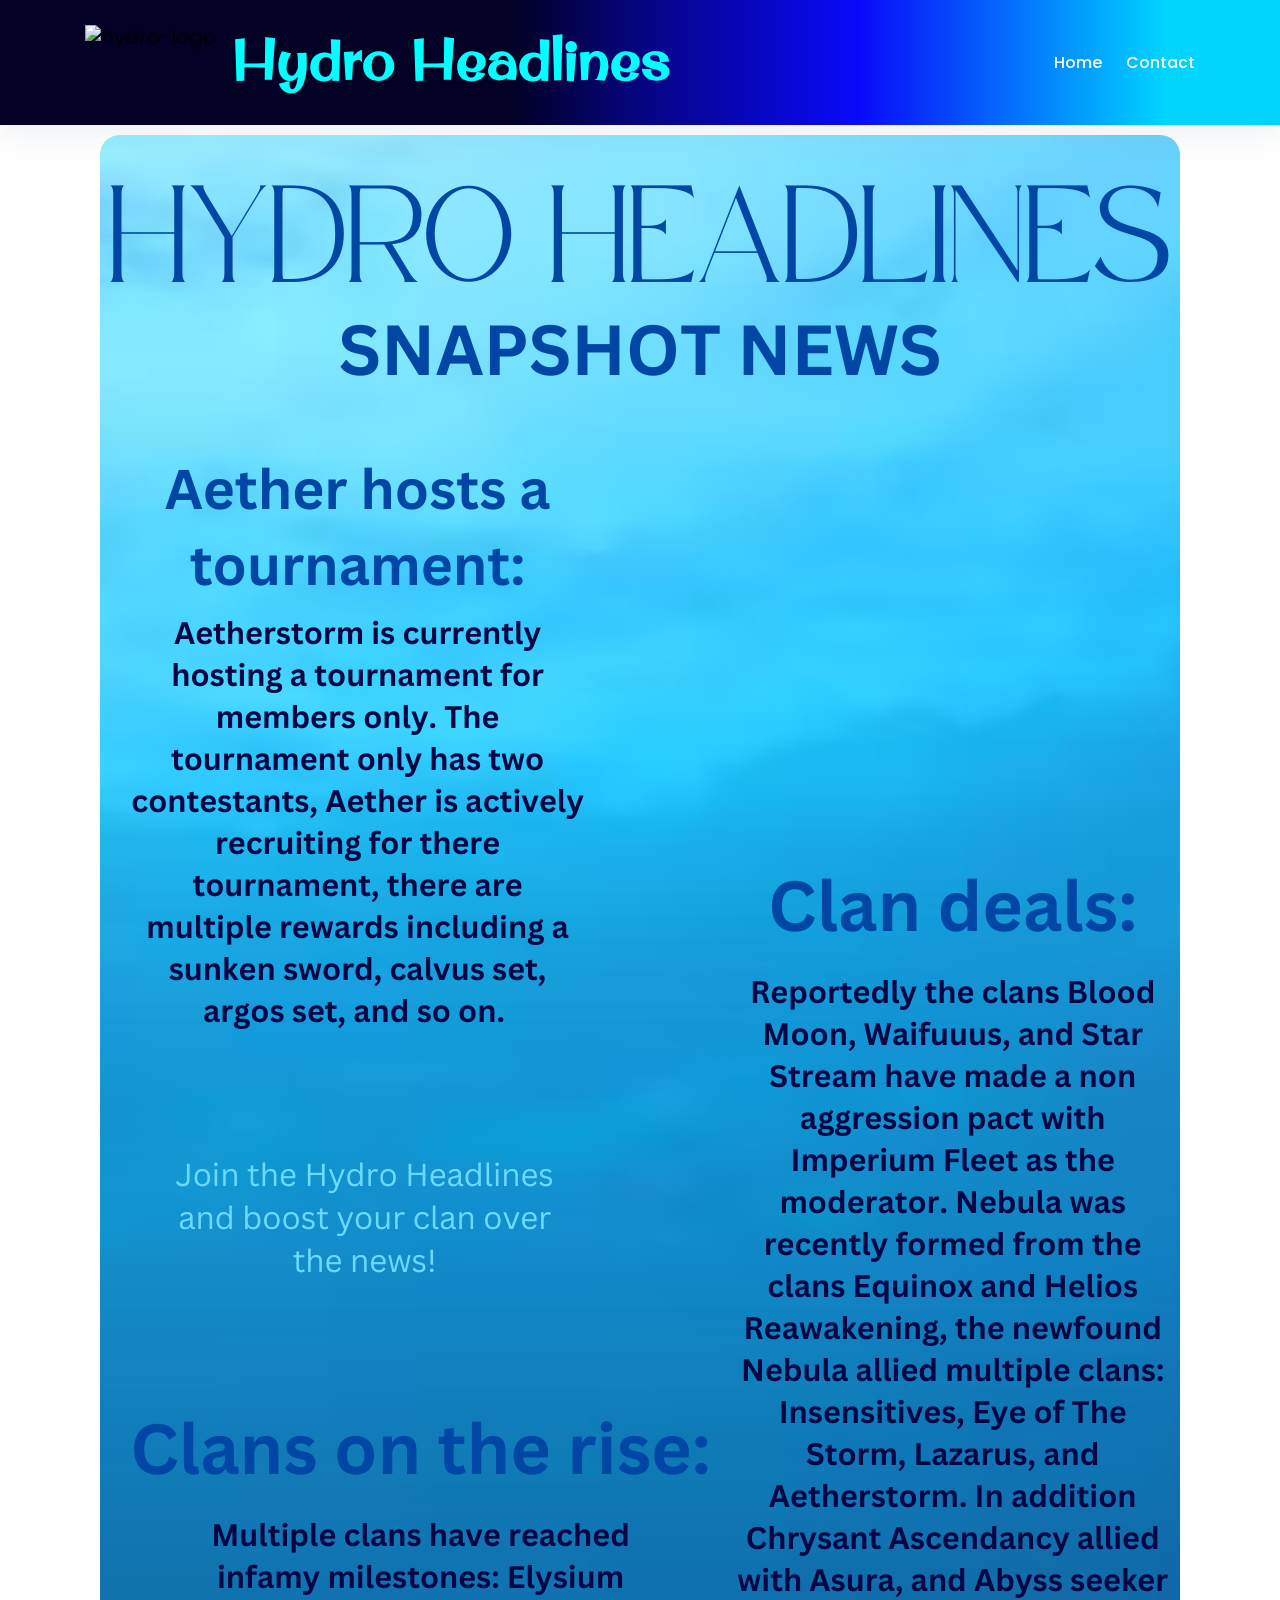
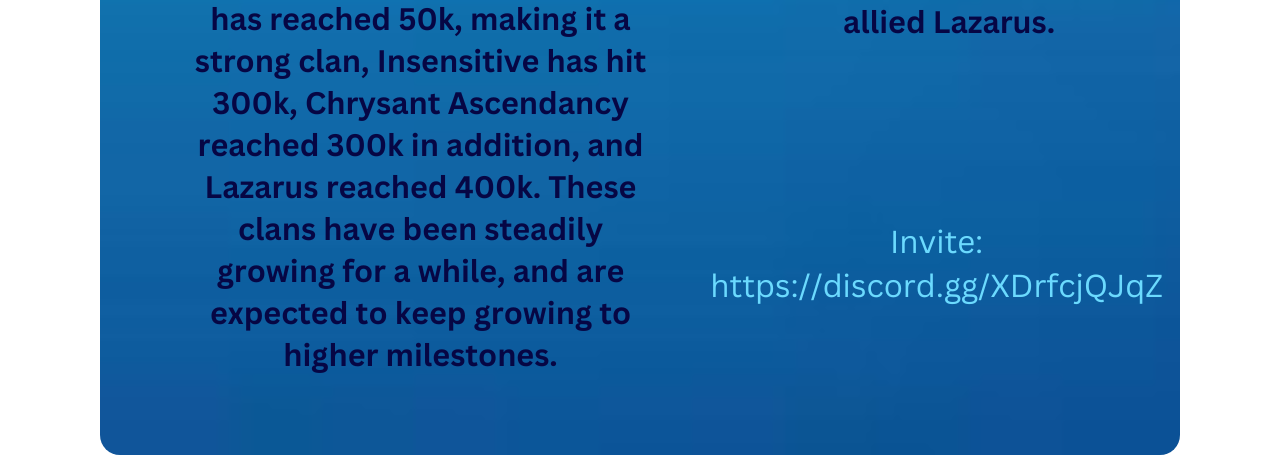
==== index.html @ c3f07a0a "Updated scroll" ====
<!DOCTYPE html>
<html lang="en">
  <head id="top">
    <meta charset="UTF-8" />
    <meta name="viewport" content="width=device-width, initial-scale=1.0" />
    <meta
      name="description"
      content="The Hydro Headlines is a Newspaper service that collects data around the war seas for everyone to read!"
    />

    <!-- Facebook Meta Tags -->
    <meta
      property="og:url"
      content="https://hydro-headlines.github.io/"
    />
    <meta property="og:type" content="website" />
    <meta property="og:title" content="Hydro Headlines" />
    <meta
      property="og:description"
      content="The Hydro Headlines is a Newspaper service that collects data around the war seas for everyone to read!"
    />
    <meta property="og:image" content="https://i.imgur.com/QyjkN1R.png" />

    <!-- Twitter Meta Tags -->
    <meta name="twitter:card" content="summary_large_image" />
    <meta
      property="twitter:domain"
      content="4e38-116-73-243-165.ngrok-free.app"
    />
    <meta
      property="twitter:url"
      content="htts://hydro-headlines.github.io/"
    />
    <meta name="twitter:title" content="Hydro Headlines" />
    <meta
      name="twitter:description"
      content="The Hydro Headlines is a Newspaper service that collects data around the war seas for everyone to read!"
    />
    <meta name="twitter:image" content="https://i.imgur.com/QyjkN1R.png" />
    <title>Hydro Headlines</title>
    <link rel="shortcut icon" href="./static/favicon.png" type="image/x-icon" />

    <script src="https://cdnjs.cloudflare.com/ajax/libs/jquery/3.3.1/jquery.min.js"></script>
    <script src="https://stackpath.bootstrapcdn.com/bootstrap/4.1.3/js/bootstrap.min.js"></script>
    <script src="./js/nav.js" type="module"></script>

    <link
      rel="stylesheet"
      href="https://cdnjs.cloudflare.com/ajax/libs/twitter-bootstrap/4.1.3/css/bootstrap.min.css"
    />
    <link rel="stylesheet" href="./styles/nav.css" />
  </head>
  <body class="hero-anime">
    <div class="navigation-wrap start-header start-style">
      <div class="container">
        <div class="row">
          <div class="col-12">
            <nav class="navbar navbar-expand-md navbar-light">
              <a
                class="navbar-brand"
                href="https://front.codes/"
                target="_blank"
                ><img src="./static/logo.gif" alt="hydro-logo"
              /></a>
              <h1 class="brand-name">Hydro Headlines</h1>

              <button
                class="navbar-toggler"
                type="button"
                data-toggle="collapse"
                data-target="#navbarSupportedContent"
                aria-controls="navbarSupportedContent"
                aria-expanded="false"
                aria-label="Toggle navigation"
              >
                <span class="navbar-toggler-icon"></span>
              </button>

              <div class="collapse navbar-collapse" id="navbarSupportedContent">
                <ul class="navbar-nav ml-auto py-4 py-md-0">
                  <!--<li class="nav-item pl-4 pl-md-0 ml-0 ml-md-4 active">
                    <a
                      class="nav-link dropdown-toggle"
                      data-toggle="dropdown"
                      href="#"
                      role="button"
                      aria-haspopup="true"
                      aria-expanded="false"
                      >Home</a
                    >
                    <div class="dropdown-menu">
                      <a class="dropdown-item" href="#">Action</a>
                      <a class="dropdown-item" href="#">Another action</a>
                      <a class="dropdown-item" href="#">Something else here</a>
                      <a class="dropdown-item" href="#">Another action</a>
                    </div>
                  </li>-->
                  <li class="nav-item pl-4 pl-md-0 ml-0 ml-md-4">
                    <a class="nav-link" href="#">Home</a>
                  </li>
                  <!--
                  <li class="nav-item pl-4 pl-md-0 ml-0 ml-md-4">
                    <a
                      class="nav-link dropdown-toggle"
                      data-toggle="dropdown"
                      href="#"
                      role="button"
                      aria-haspopup="true"
                      aria-expanded="false"
                      >News</a
                    >
                    <div class="dropdown-menu">
                      <a class="dropdown-item" href="" class="hydro-disabled">Clan News</a>
                      <a class="dropdown-item" href="" class="hydro-disabled">General News</a>
                      <a class="dropdown-item" href="" class="hydro-disabled">Miscellaneous</a>
                    </div>
                  </li>
                  <li class="nav-item pl-4 pl-md-0 ml-0 ml-md-4">
                    <a class="nav-link" href="" class="hydro-disabled">Socials</a>
                  </li>-->
                  <li class="nav-item pl-4 pl-md-0 ml-0 ml-md-4">
                    <a
                      class="nav-link"
                      href="https://discord.gg/XDrfcjQJqZ "
                      target="_blank"
                      >Contact</a
                    >
                  </li>
                </ul>
              </div>
            </nav>
          </div>
        </div>
      </div>
    </div>
    <div class="image-container">
      <img src="./static/snapshot.png" alt="snapshot" class="snapshot-image" />
    </div>
  </body>
</html>
---- styles/nav.css ----
/* Please ❤ this if you like it! */

@import url("https://fonts.googleapis.com/css?family=Poppins:100,100i,200,200i,300,300i,400,400i,500,500i,600,600i,700,700i,800,800i,900,900i&subset=devanagari,latin-ext");
@import url("https://fonts.googleapis.com/css2?family=Original+Surfer&display=swap");
/* #Primary
================================================== */

body {
  font-family: "Poppins", sans-serif;
  font-size: 16px;
  line-height: 24px;
  font-weight: 400;
  color: #212112;
  background-position: center;
  background-repeat: repeat;
  background-size: 7%;
  background-color: #fff;
  overflow-x: hidden;
  transition: all 200ms linear;
  background-image: url("../static/bg-2.png");
  /* Additional background properties if needed */
  background-repeat: no-repeat;
  background-size: cover;
}
::selection {
  color: #fff;
  background-color: #8167a9;
}
::-moz-selection {
  color: #fff;
  background-color: #8167a9;
}

/* #Navigation
================================================== */

.start-header {
  opacity: 1;
  transform: translateY(0);
  padding: 20px 0;
  box-shadow: 0 10px 30px 0 rgba(138, 155, 165, 0.15);
  -webkit-transition: all 0.3s ease-out;
  transition: all 0.3s ease-out;
}
.start-header.scroll-on {
  box-shadow: 0 5px 10px 0 rgba(138, 155, 165, 0.15);
  padding: 10px 0;
  -webkit-transition: all 0.3s ease-out;
  transition: all 0.3s ease-out;
}
.start-header.scroll-on .navbar-brand img {
  height: 24px;
  -webkit-transition: all 0.3s ease-out;
  transition: all 0.3s ease-out;
}
.navigation-wrap {
  position: fixed;
  width: 100%;
  top: 0;
  left: 0;
  z-index: 1000;
  -webkit-transition: all 0.3s ease-out;
  transition: all 0.3s ease-out;
  background: rgb(2, 0, 36);
  background: -moz-linear-gradient(
    90deg,
    rgba(2, 0, 36, 1) 0%,
    rgba(2, 0, 36, 1) 40%,
    rgba(5, 4, 121, 1) 49%,
    rgba(9, 9, 250, 1) 67%,
    rgba(0, 212, 255, 1) 91%,
    rgba(0, 212, 255, 1) 95%,
    rgba(0, 212, 255, 1) 99%
  );
  background: -webkit-linear-gradient(
    90deg,
    rgba(2, 0, 36, 1) 0%,
    rgba(2, 0, 36, 1) 40%,
    rgba(5, 4, 121, 1) 49%,
    rgba(9, 9, 250, 1) 67%,
    rgba(0, 212, 255, 1) 91%,
    rgba(0, 212, 255, 1) 95%,
    rgba(0, 212, 255, 1) 99%
  );
  background: linear-gradient(
    90deg,
    rgba(2, 0, 36, 1) 0%,
    rgba(2, 0, 36, 1) 40%,
    rgba(5, 4, 121, 1) 49%,
    rgba(9, 9, 250, 1) 67%,
    rgba(0, 212, 255, 1) 91%,
    rgba(0, 212, 255, 1) 95%,
    rgba(0, 212, 255, 1) 99%
  );
  filter: progid:DXImageTransform.Microsoft.gradient(startColorstr="#020024",endColorstr="#00d4ff",GradientType=1);
}
.navbar {
  padding: 0;
}
.navbar-brand img {
  height: 75px;
  width: auto;
  display: inline-block;
  -webkit-transition: all 0.3s ease-out;
  transition: all 0.3s ease-out;
}
.navbar-toggler {
  float: right;
  border: none;
  padding-right: 0;
}
.navbar-toggler:active,
.navbar-toggler:focus {
  outline: none;
}
.navbar-light .navbar-toggler-icon {
  width: 24px;
  height: 19px;
  background-image: none;
  position: relative;
  border-bottom: 3px solid whitesmoke;
  transition: all 300ms linear;
}
.navbar-light .navbar-toggler-icon:after,
.navbar-light .navbar-toggler-icon:before {
  width: 24px;
  position: absolute;
  height: 3px;
  background-color: whitesmoke;
  top: 0;
  left: 0;
  content: "";
  z-index: 2;
  transition: all 300ms linear;
}
.navbar-light .navbar-toggler-icon:after {
  top: 8px;
}
.navbar-toggler[aria-expanded="true"] .navbar-toggler-icon:after {
  transform: rotate(45deg);
}
.navbar-toggler[aria-expanded="true"] .navbar-toggler-icon:before {
  transform: translateY(8px) rotate(-45deg);
}
.navbar-toggler[aria-expanded="true"] .navbar-toggler-icon {
  border-color: transparent;
}
.nav-link {
  color: whitesmoke !important;
  font-weight: 500;
  transition: all 200ms linear;
}
.nav-item:hover .nav-link {
  color: #8167a9 !important;
}
.nav-item.active .nav-link {
  color: #777 !important;
}
.nav-link {
  position: relative;
  padding: 5px 0 !important;
  display: inline-block;
}
.nav-item:after {
  position: absolute;
  bottom: -5px;
  left: 0;
  width: 100%;
  height: 2px;
  content: "";
  background-color: #8167a9;
  opacity: 0;
  transition: all 200ms linear;
}
.nav-item:hover:after {
  bottom: 0;
  opacity: 1;
}
.nav-item.active:hover:after {
  opacity: 0;
}
.nav-item {
  position: relative;
  transition: all 200ms linear;
}

/* #Primary style
================================================== */

.bg-light {
  background-color: #fff !important;
  transition: all 200ms linear;
}
.section {
  position: relative;
  width: 100%;
  display: block;
}
.full-height {
  height: 100vh;
}
.over-hide {
  overflow: hidden;
}
.absolute-center {
  position: absolute;
  top: 50%;
  left: 0;
  width: 100%;
  margin-top: 40px;
  transform: translateY(-50%);
  z-index: 20;
}
h1 {
  font-size: 48px;
  line-height: 1.2;
  font-weight: 700;
  color: #212112;
  text-align: center;
}
p {
  text-align: center;
  margin: 0;
  padding-top: 10px;
  opacity: 1;
  transform: translate(0);
  transition: all 300ms linear;
  transition-delay: 1700ms;
}
body.hero-anime p {
  opacity: 0;
  transform: translateY(40px);
  transition-delay: 1700ms;
}
h1 span {
  display: inline-block;
  transition: all 300ms linear;
  opacity: 1;
  transform: translate(0);
}
body.hero-anime h1 span:nth-child(1) {
  opacity: 0;
  transform: translateY(-20px);
}
body.hero-anime h1 span:nth-child(2) {
  opacity: 0;
  transform: translateY(-30px);
}
body.hero-anime h1 span:nth-child(3) {
  opacity: 0;
  transform: translateY(-50px);
}
body.hero-anime h1 span:nth-child(4) {
  opacity: 0;
  transform: translateY(-10px);
}
body.hero-anime h1 span:nth-child(5) {
  opacity: 0;
  transform: translateY(-50px);
}
body.hero-anime h1 span:nth-child(6) {
  opacity: 0;
  transform: translateY(-20px);
}
body.hero-anime h1 span:nth-child(7) {
  opacity: 0;
  transform: translateY(-40px);
}
body.hero-anime h1 span:nth-child(8) {
  opacity: 0;
  transform: translateY(-10px);
}
body.hero-anime h1 span:nth-child(9) {
  opacity: 0;
  transform: translateY(-30px);
}
body.hero-anime h1 span:nth-child(10) {
  opacity: 0;
  transform: translateY(-20px);
}
h1 span:nth-child(1) {
  transition-delay: 1000ms;
}
h1 span:nth-child(2) {
  transition-delay: 700ms;
}
h1 span:nth-child(3) {
  transition-delay: 900ms;
}
h1 span:nth-child(4) {
  transition-delay: 800ms;
}
h1 span:nth-child(5) {
  transition-delay: 1000ms;
}
h1 span:nth-child(6) {
  transition-delay: 700ms;
}
h1 span:nth-child(7) {
  transition-delay: 900ms;
}
h1 span:nth-child(8) {
  transition-delay: 800ms;
}
h1 span:nth-child(9) {
  transition-delay: 600ms;
}
h1 span:nth-child(10) {
  transition-delay: 700ms;
}
body.hero-anime h1 span:nth-child(11) {
  opacity: 0;
  transform: translateY(30px);
}
body.hero-anime h1 span:nth-child(12) {
  opacity: 0;
  transform: translateY(50px);
}
body.hero-anime h1 span:nth-child(13) {
  opacity: 0;
  transform: translateY(20px);
}
body.hero-anime h1 span:nth-child(14) {
  opacity: 0;
  transform: translateY(30px);
}
body.hero-anime h1 span:nth-child(15) {
  opacity: 0;
  transform: translateY(50px);
}
h1 span:nth-child(11) {
  transition-delay: 1300ms;
}
h1 span:nth-child(12) {
  transition-delay: 1500ms;
}
h1 span:nth-child(13) {
  transition-delay: 1400ms;
}
h1 span:nth-child(14) {
  transition-delay: 1200ms;
}
h1 span:nth-child(15) {
  transition-delay: 1450ms;
}
#switch,
#circle {
  cursor: pointer;
  -webkit-transition: all 300ms linear;
  transition: all 300ms linear;
}
#switch {
  width: 60px;
  height: 8px;
  border: 2px solid #8167a9;
  border-radius: 27px;
  background: #000;
  position: relative;
  display: block;
  margin: 0 auto;
  text-align: center;
  opacity: 1;
  transform: translate(0);
  transition: all 300ms linear;
  transition-delay: 1900ms;
}
body.hero-anime #switch {
  opacity: 0;
  transform: translateY(40px);
  transition-delay: 1900ms;
}
#circle {
  position: absolute;
  top: -11px;
  left: -13px;
  width: 26px;
  height: 26px;
  border-radius: 50%;
  background: #000;
}
.switched {
  border-color: #000 !important;
  background: #8167a9 !important;
}
.switched #circle {
  left: 43px;
  box-shadow: 0 4px 4px rgba(26, 53, 71, 0.25), 0 0 0 1px rgba(26, 53, 71, 0.07);
  background: #fff;
}
.nav-item .dropdown-menu {
  transform: translate3d(0, 10px, 0);
  visibility: hidden;
  opacity: 0;
  max-height: 0;
  display: block;
  padding: 0;
  margin: 0;
  transition: all 200ms linear;
}
.nav-item.show .dropdown-menu {
  opacity: 1;
  visibility: visible;
  max-height: 999px;
  transform: translate3d(0, 0px, 0);
}
.dropdown-menu {
  padding: 10px !important;
  margin: 0;
  font-size: 13px;
  letter-spacing: 1px;
  color: #212121;
  background-color: #fcfaff;
  border: none;
  border-radius: 3px;
  box-shadow: 0 5px 10px 0 rgba(138, 155, 165, 0.15);
  transition: all 200ms linear;
}
.dropdown-toggle::after {
  display: none;
}

.dropdown-item {
  padding: 3px 15px;
  color: #212121;
  border-radius: 2px;
  transition: all 200ms linear;
}
.dropdown-item:hover,
.dropdown-item:focus {
  color: #fff;
  background-color: rgba(7, 193, 255, 0.6);
}

body.dark {
  color: #fff;
  background-color: #1f2029;
}
body.dark .navbar-brand img {
  filter: brightness(100%);
}
body.dark h1 {
  color: #fff;
}
body.dark h1 span {
  transition-delay: 0ms !important;
}
body.dark p {
  color: #fff;
  transition-delay: 0ms !important;
}
body.dark .bg-light {
  background-color: #14151a !important;
}
body.dark .start-header {
  box-shadow: 0 10px 30px 0 rgba(0, 0, 0, 0.15);
}
body.dark .start-header.scroll-on {
  box-shadow: 0 5px 10px 0 rgba(0, 0, 0, 0.15);
}
body.dark .nav-link {
  color: #fff !important;
}
body.dark .nav-item.active .nav-link {
  color: #999999 !important;
}
body.dark .dropdown-menu {
  color: #fff;
  background-color: #1f2029;
  box-shadow: 0 5px 10px 0 rgba(0, 0, 0, 0.25);
}
body.dark .dropdown-item {
  color: #fff;
}
body.dark .navbar-light .navbar-toggler-icon {
  border-bottom: 1px solid #fff;
}
body.dark .navbar-light .navbar-toggler-icon:after,
body.dark .navbar-light .navbar-toggler-icon:before {
  background-color: #fff;
}
body.dark .navbar-toggler[aria-expanded="true"] .navbar-toggler-icon {
  border-color: transparent;
}

/* #Media
================================================== */

@media (max-width: 767px) {
  h1 {
    font-size: 38px;
  }
  .nav-item:after {
    display: none;
  }
  .nav-item::before {
    position: absolute;
    display: block;
    top: 15px;
    left: 0;
    width: 11px;
    height: 1px;
    content: "";
    border: none;
    background-color: whitesmoke;
    vertical-align: 0;
  }
  .dropdown-toggle::after {
    position: absolute;
    display: block;
    top: 10px;
    left: -23px;
    width: 1px;
    height: 11px;
    content: "";
    border: none;
    background-color: whitesmoke;
    vertical-align: 0;
    transition: all 200ms linear;
  }
  .dropdown-toggle[aria-expanded="true"]::after {
    transform: rotate(90deg);
    opacity: 0;
  }
  .dropdown-menu {
    padding: 0 !important;
    background-color: transparent;
    box-shadow: none;
    transition: all 200ms linear;
  }
  .dropdown-toggle[aria-expanded="true"] + .dropdown-menu {
    margin-top: 10px !important;
    margin-bottom: 20px !important;
  }
  body.dark .nav-item::before {
    background-color: #fff;
  }
  body.dark .dropdown-toggle::after {
    background-color: #fff;
  }
  body.dark .dropdown-menu {
    background-color: transparent;
    box-shadow: none;
  }
}

.logo {
  position: absolute;
  bottom: 30px;
  right: 30px;
  display: block;
  z-index: 100;
  transition: all 250ms linear;
}
.logo img {
  height: 26px;
  width: auto;
  display: block;
  transition: all 250ms linear;
}

.brand-name {
  font-size: 3.5rem;
  transition: font-size 0.3s ease;
  font-family: "Original Surfer", cursive;
  color: #00ffff;
}

@media screen and (max-width: 768px) {
  .brand-name {
    font-size: 1.5rem;
  }
}
.hydro-logo {
  max-width: 100%;
  height: auto;
  transition: width 0.3s ease, height 0.3s ease;
}

@media screen and (max-width: 768px) {
  .hydro-logo {
    max-width: 50%;
  }
}

@media screen and (max-width: 360px) {
  .brand-name {
    font-size: 18px;
  }

  .nav-menu {
    display: none;
  }

  .nav-toggle {
    display: block;
  }

  .nav-toggle:checked ~ .nav-menu {
    display: block;
  }
}

.image-container {
  flex: 1;
  display: flex;
  justify-content: center;
  align-items: center;
  margin-bottom: 10px;
}

.snapshot-image {
  border-radius: 20px;
  box-shadow: 0px 0px 10px 5px rgba(255, 255, 255, 0.5);
  max-width: 90%;
}

/* For WebKit browsers */
::-webkit-scrollbar {
  width: 10px;
}

::-webkit-scrollbar-track {
  background-color: transparent;
}

::-webkit-scrollbar-thumb {
  background: linear-gradient(to bottom, #0088ff, #0066cc);
  border-radius: 5px;
}

::-webkit-scrollbar-thumb:hover {
  background: linear-gradient(to bottom, #0066cc, #004499);
}
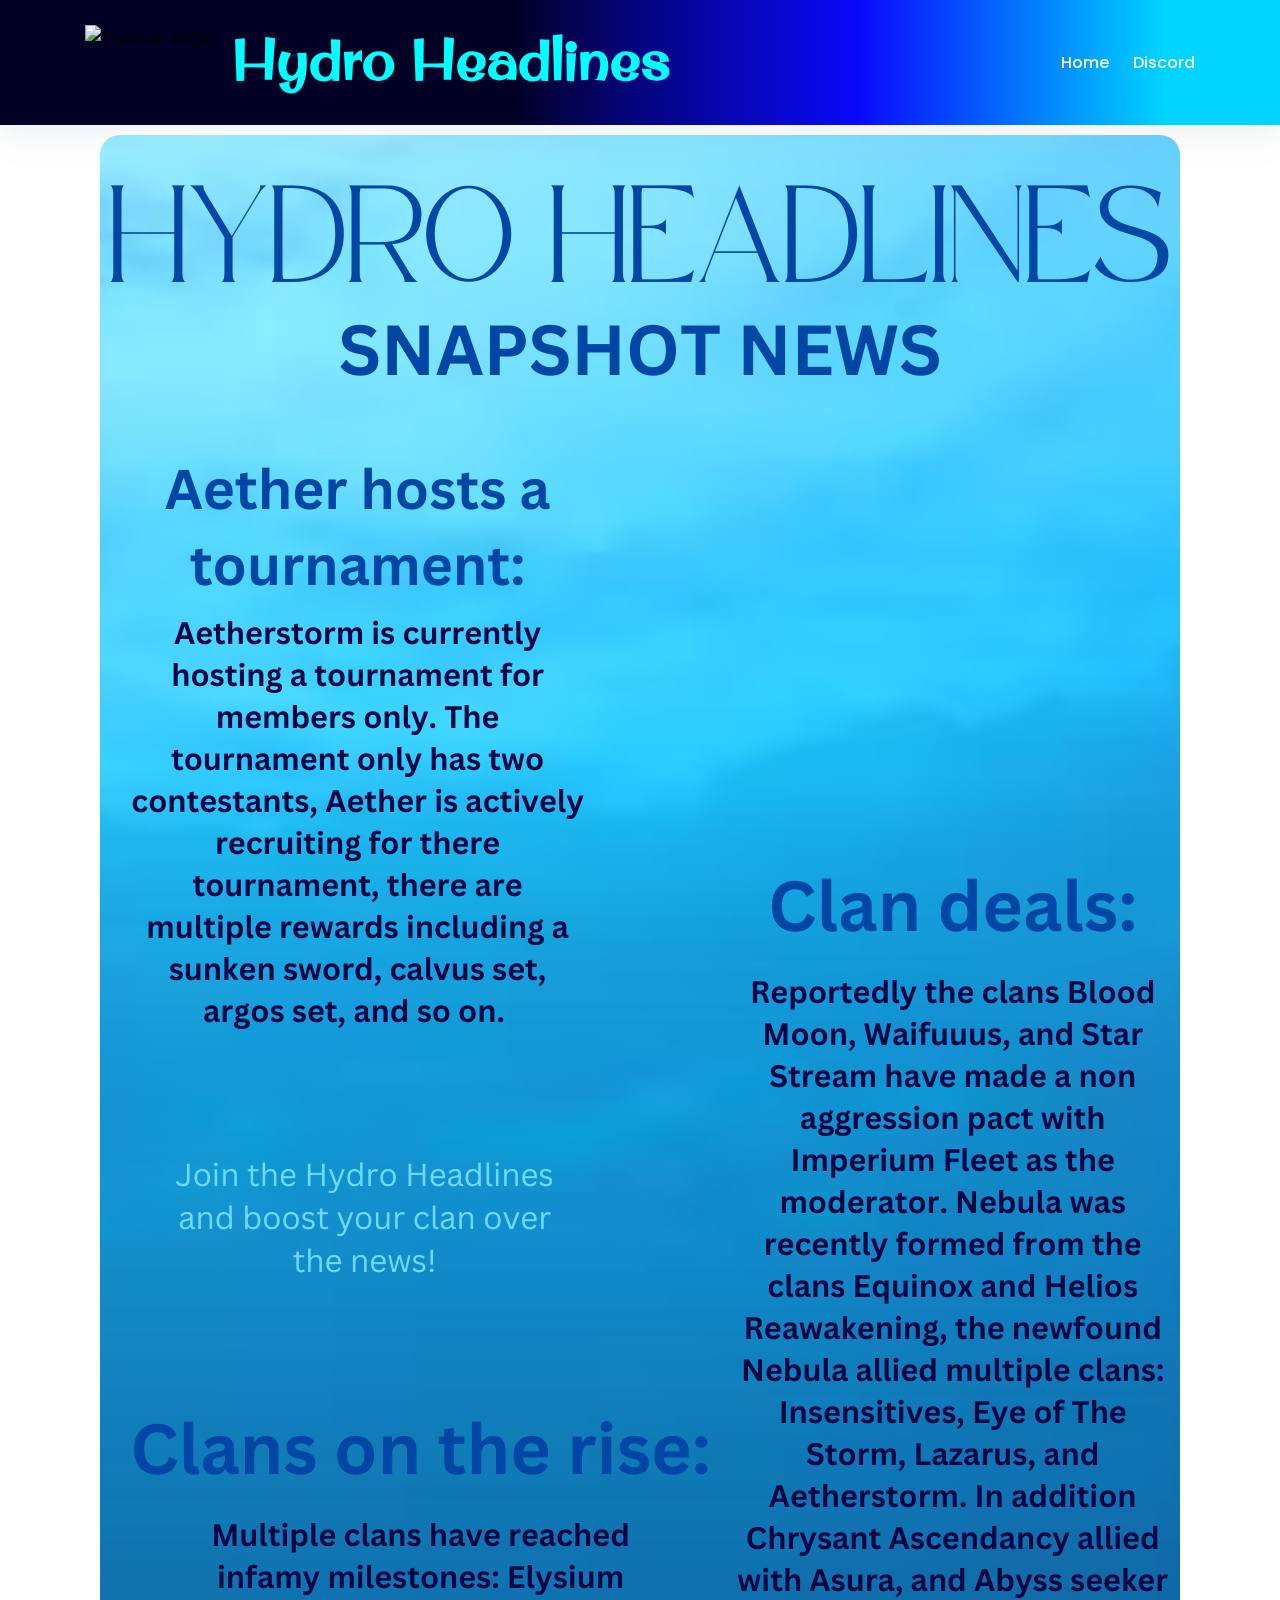
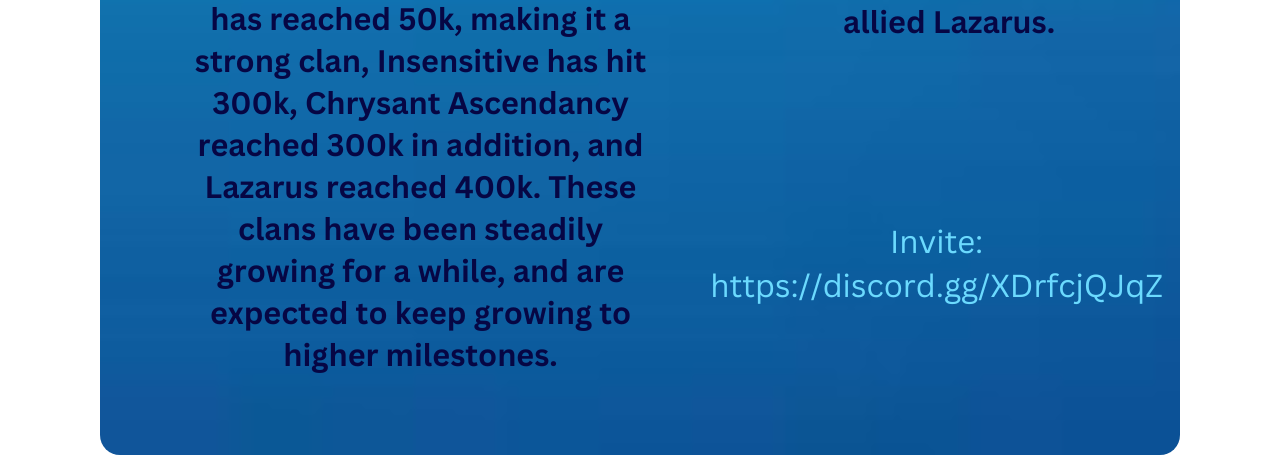
==== commit 485008d6: "Updated contact to discord" ====
--- a/index.html
+++ b/index.html
@@ -123,7 +123,7 @@
                       class="nav-link"
                       href="https://discord.gg/XDrfcjQJqZ "
                       target="_blank"
-                      >Contact</a
+                      >Discord</a
                     >
                   </li>
                 </ul>
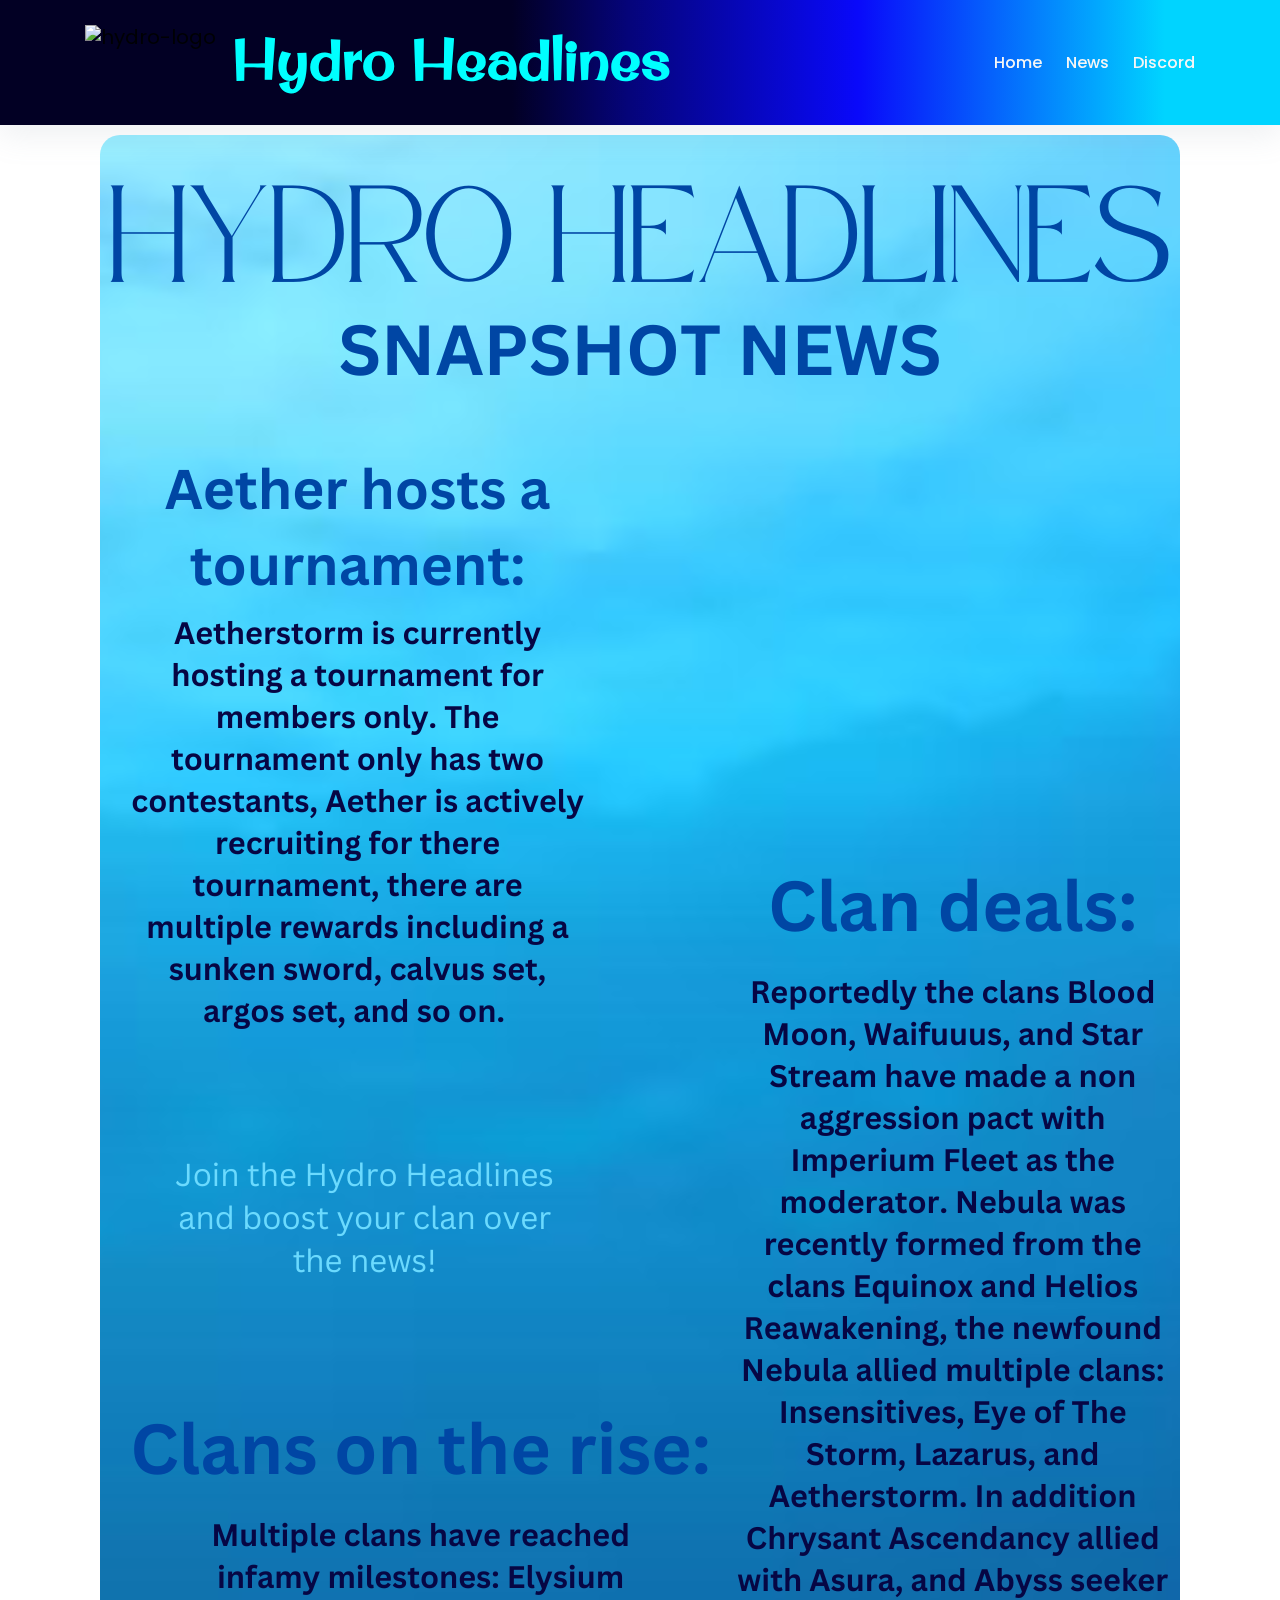
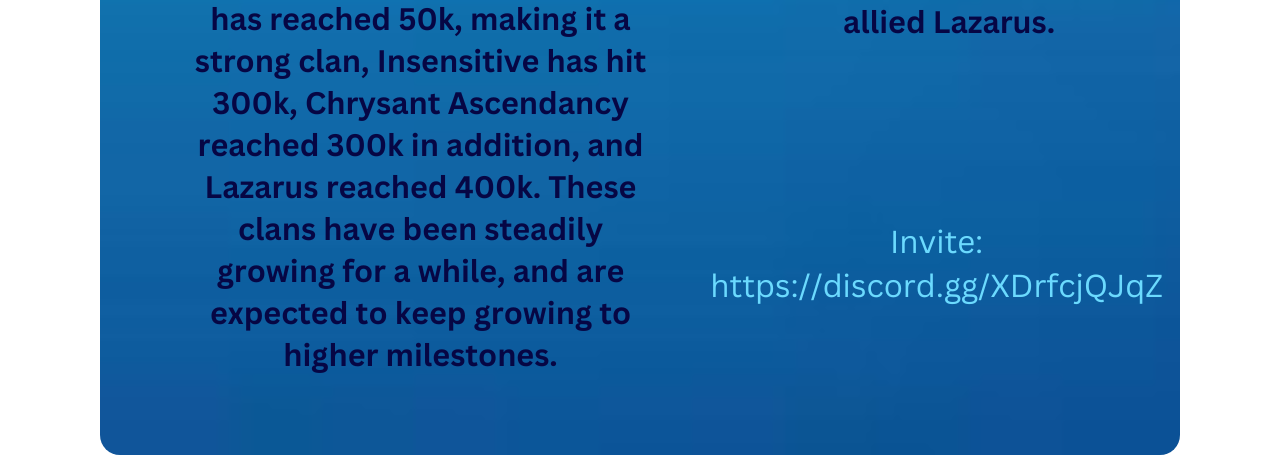
==== commit 04611d10: "add : Main news" ====
--- a/index.html
+++ b/index.html
@@ -9,10 +9,7 @@
     />
 
     <!-- Facebook Meta Tags -->
-    <meta
-      property="og:url"
-      content="https://hydro-headlines.github.io/"
-    />
+    <meta property="og:url" content="https://hydro-headlines.github.io/" />
     <meta property="og:type" content="website" />
     <meta property="og:title" content="Hydro Headlines" />
     <meta
@@ -27,10 +24,7 @@
       property="twitter:domain"
       content="4e38-116-73-243-165.ngrok-free.app"
     />
-    <meta
-      property="twitter:url"
-      content="htts://hydro-headlines.github.io/"
-    />
+    <meta property="twitter:url" content="htts://hydro-headlines.github.io/" />
     <meta name="twitter:title" content="Hydro Headlines" />
     <meta
       name="twitter:description"
@@ -42,13 +36,15 @@
 
     <script src="https://cdnjs.cloudflare.com/ajax/libs/jquery/3.3.1/jquery.min.js"></script>
     <script src="https://stackpath.bootstrapcdn.com/bootstrap/4.1.3/js/bootstrap.min.js"></script>
-    <script src="./js/nav.js" type="module"></script>
+    <script src="./js/main.js" type="module"></script>
 
     <link
       rel="stylesheet"
       href="https://cdnjs.cloudflare.com/ajax/libs/twitter-bootstrap/4.1.3/css/bootstrap.min.css"
     />
+    <link rel="stylesheet" href="./styles/load.css" />
     <link rel="stylesheet" href="./styles/nav.css" />
+    <link rel="stylesheet" href="./styles/main.css">
   </head>
   <body class="hero-anime">
     <div class="navigation-wrap start-header start-style">
@@ -76,7 +72,10 @@
                 <span class="navbar-toggler-icon"></span>
               </button>
 
-              <div class="collapse navbar-collapse" id="navbarSupportedContent">
+              <div
+                class="collapse navbar-collapse"
+                id="navbarSupportedContent"
+              >
                 <ul class="navbar-nav ml-auto py-4 py-md-0">
                   <!--<li class="nav-item pl-4 pl-md-0 ml-0 ml-md-4 active">
                     <a
@@ -114,10 +113,10 @@
                       <a class="dropdown-item" href="" class="hydro-disabled">General News</a>
                       <a class="dropdown-item" href="" class="hydro-disabled">Miscellaneous</a>
                     </div>
+                  </li>-->
+                  <li class="nav-item pl-4 pl-md-0 ml-0 ml-md-4">
+                    <a class="nav-link" href="/news.html" >News</a>
                   </li>
-                  <li class="nav-item pl-4 pl-md-0 ml-0 ml-md-4">
-                    <a class="nav-link" href="" class="hydro-disabled">Socials</a>
-                  </li>-->
                   <li class="nav-item pl-4 pl-md-0 ml-0 ml-md-4">
                     <a
                       class="nav-link"
@@ -133,8 +132,12 @@
         </div>
       </div>
     </div>
-    <div class="image-container">
-      <img src="./static/snapshot.png" alt="snapshot" class="snapshot-image" />
-    </div>
+      <div class="image-container">
+        <img
+          src="./static/snapshot.png"
+          alt="snapshot"
+          class="snapshot-image"
+        />
+      </div>
   </body>
 </html>
--- a/styles/load.css
+++ b/styles/load.css
@@ -0,0 +1,572 @@
+:root {
+  --v1: #be91c6;
+  --v2: #8a65cc;
+  --v3: #5e30d9;
+  --transparentv3: #5e30d900;
+  --v4: #3b1895;
+  --s1: #fea798;
+  --s2: #ff846e;
+  --cloud: #fea798;
+}
+
+.landscape:after,
+.landscape:before,
+.landscape *,
+.landscape *:after,
+.landscape *:before {
+  position: absolute;
+}
+
+.front {
+  z-index: 1;
+  bottom: 0;
+  left: 0;
+  right: 0;
+}
+
+.landscape {
+  height: 100vh;
+  background-image: linear-gradient(var(--v1), var(--s1), var(--v1));
+  position: relative;
+  z-index: 1;
+  overflow: hidden;
+}
+
+.mountain {
+  border-radius: 180% 80% 0% 0%/60vmin 60vmin 0% 0%;
+  width: 40vmin;
+  height: 30vmin;
+  bottom: 50%;
+  left: -10vmin;
+  background: var(--s1);
+  background-image: linear-gradient(var(--v1), var(--v2) 30%, var(--v3));
+  box-shadow: inset -10px 0 10px -10px var(--s1);
+}
+.mountain:before {
+  content: "";
+  bottom: 0;
+  width: inherit;
+  height: inherit;
+  background: inherit;
+  border-radius: inherit;
+  transform-origin: bottom center;
+  transform: scaleX(1) scaleY(-0.6);
+  filter: blur(3px);
+}
+
+.mountain-2 {
+  left: 5vmin;
+  height: 15vmin;
+  width: 40vmin;
+  box-shadow: inset -15px 0 10px -14px var(--s1);
+  border-radius: 120% 50% 0% 0%/25vmin 25vmin 0% 0%;
+  background-image: linear-gradient(var(--v3), var(--v4));
+}
+
+.mountain-3 {
+  border-radius: 80% 0% 0 0/100% 100% 0 0;
+  right: -85vmin;
+  width: 100vmin;
+  left: auto;
+  height: 12vmin;
+  color: var(--v3);
+  background-image: linear-gradient(var(--s1), var(--v4));
+  box-shadow: inset 15px 0 10px -10px var(--s1);
+}
+
+.mountain-3:after {
+  content: "";
+  border-radius: 60% 0 0 0/100% 0 0 0;
+  background: inherit;
+  width: 100%;
+  height: 0;
+  bottom: 0;
+  right: 20%;
+}
+
+.lotus {
+  width: 10vmin;
+  height: 5vmin;
+  background: conic-gradient(
+    var(--v3) 0deg 40deg,
+    var(--transparentv3) 50deg 70deg,
+    var(--v3) 80deg
+  );
+  border-radius: 50%;
+}
+
+.lotus-1 {
+  bottom: 10vmin;
+  right: 5vmin;
+  width: 20vmin;
+}
+
+.lotus-2 {
+  bottom: 20vmin;
+  right: 15vmin;
+  height: 3vmin;
+  transform: skew(-10deg);
+  opacity: 0.5;
+  mix-blend-mode: multiply;
+}
+
+.lotus-3 {
+  bottom: 10vmin;
+  right: 35vmin;
+  transform: rotate(180deg) skew(-20deg);
+  opacity: 0.8;
+  width: 15vmin;
+}
+
+.cloud {
+  width: 80vmin;
+  height: 6vmin;
+  background: currentcolor;
+  color: var(--cloud);
+  top: 24vmin;
+  left: 20vmin;
+  border-radius: 50%;
+  box-shadow: 30vmin 0.5vmin 0 -1vmin currentcolor,
+    -25vmin 0 0 -0.6vmin currentcolor;
+  opacity: 0.3;
+  transform: translate3d(-150vmin, 0, 0);
+  -webkit-animation: clouds 120s infinite;
+  animation: clouds 120s infinite;
+  -webkit-animation-delay: -10s;
+  animation-delay: -10s;
+}
+
+@-webkit-keyframes clouds {
+  50% {
+    transform: translate3d(0, 0, 0);
+  }
+  100% {
+    transform: translate3d(150vmin, 0, 0);
+  }
+}
+
+@keyframes clouds {
+  50% {
+    transform: translate3d(0, 0, 0);
+  }
+  100% {
+    transform: translate3d(150vmin, 0, 0);
+  }
+}
+.cloud-1 {
+  left: 60vmin;
+  top: 15vmin;
+  opacity: 0.2;
+  filter: blur(1px);
+  -webkit-animation-delay: 0;
+  animation-delay: 0;
+  -webkit-animation-duration: 100s;
+  animation-duration: 100s;
+}
+
+.water {
+  top: 50%;
+  bottom: 0;
+  left: 0;
+  right: 0;
+  background: linear-gradient(#fea79855, var(--v2));
+  overflow: hidden;
+  box-shadow: inset 0 1px 4px -3px white;
+}
+
+.stone {
+  bottom: -5vh;
+  left: 0;
+  height: 20vmin;
+  width: 40vmin;
+  background: var(--v4);
+  box-shadow: inset 0 0 20px -5px rgba(0, 0, 0, 0.2);
+  border-radius: 0% 200% 0 0/0% 200%;
+}
+
+.stone:after {
+  content: "";
+  background: var(--v3);
+  width: 100%;
+  height: 100%;
+  right: -15%;
+  border-radius: inherit;
+  z-index: -1;
+  transform: scaleX(1.3) skew(10deg);
+  box-shadow: inset 0 0 20px -5px rgba(0, 0, 0, 0.4);
+}
+
+.grass {
+  height: 40vmin;
+  width: 10vmin;
+  border-radius: 0 60% 0 0/0 100% 0 0;
+  bottom: 0;
+  border-right: 5px solid var(--v4);
+  box-shadow: 1px 0 0 var(--s1);
+  filter: drop-shadow(-0.5vmin 6vmin 0 var(--s2))
+    drop-shadow(-4.5vmin 10vmin 0 var(--v3));
+}
+
+.grass-1 {
+  left: 14vmin;
+  bottom: -2vmin;
+  transform: scaleX(-1);
+  box-shadow: 2px 0 0 var(--v4);
+  border-color: var(--v3);
+  filter: drop-shadow(-1vmin 5vmin 0 var(--v3))
+    drop-shadow(-80vmin 5vmin 0 var(--v4));
+}
+
+.grass-2 {
+  right: 0;
+  left: auto;
+  height: 20vmin;
+  bottom: -2vmin;
+  transform: scaleX(-1);
+}
+
+.sun {
+  background: white;
+  border-radius: 50%;
+  width: 20vmin;
+  height: 20vmin;
+  left: calc(60% - 10vmin);
+  top: 100%;
+  transform: translate3d(0, 0, 0);
+  -webkit-animation: rise 20s infinite;
+  animation: rise 20s infinite;
+  box-shadow: 0 0 10px white;
+}
+
+.reed {
+  height: 40vmin;
+  width: 0.5vmin;
+  bottom: 0;
+  left: 10vmin;
+  color: var(--v4);
+  background: currentColor;
+  transform-origin: bottom center;
+  transform: rotate(4deg);
+  box-shadow: inset -1px 0 0 var(--s2), -6vmin 3vmin 0 0, 80vmin 0 0 0;
+  -webkit-animation: verticalise 20s infinite;
+  animation: verticalise 20s infinite;
+}
+
+.reed-1 {
+  color: var(--s2);
+  left: 15vmin;
+  height: 50vmin;
+  bottom: -5vmin;
+  transform: rotate(-2deg);
+  -webkit-animation: verticalise-1 20s infinite;
+  animation: verticalise-1 20s infinite;
+  box-shadow: inset -1px 0 0 var(--s1), 6vmin 13vmin 0 0 var(--s1),
+    80vmin 10vmin 0 0 var(--v3);
+}
+
+.reed:after {
+  content: "";
+  width: 1.5vmin;
+  height: 10vmin;
+  background: currentcolor;
+  border-radius: 0.75vmin;
+  top: 0;
+  left: -0.5vmin;
+  box-shadow: inherit;
+}
+
+@-webkit-keyframes verticalise {
+  0%,
+  10% {
+    transform: rotate(4deg);
+  }
+  30%,
+  70% {
+    transform: rotate(0);
+  }
+}
+
+@keyframes verticalise {
+  0%,
+  10% {
+    transform: rotate(4deg);
+  }
+  30%,
+  70% {
+    transform: rotate(0);
+  }
+}
+@-webkit-keyframes verticalise-1 {
+  0%,
+  10% {
+    transform: rotate(-2deg);
+  }
+  45%,
+  70% {
+    transform: rotate(0) translateY(-6vmin);
+  }
+}
+@keyframes verticalise-1 {
+  0%,
+  10% {
+    transform: rotate(-2deg);
+  }
+  45%,
+  70% {
+    transform: rotate(0) translateY(-6vmin);
+  }
+}
+@-webkit-keyframes rise {
+  100% {
+    transform: translate3d(0, -100vh, 20vmin);
+  }
+}
+@keyframes rise {
+  100% {
+    transform: translate3d(0, -100vh, 20vmin);
+  }
+}
+@-webkit-keyframes rise-reflection {
+  30% {
+    opacity: 0;
+    transform: translate3d(0, 5vmin, 0);
+  }
+  100% {
+    opacity: 0;
+    transform: translate3d(0, 80vmin, 0);
+  }
+}
+@keyframes rise-reflection {
+  30% {
+    opacity: 0;
+    transform: translate3d(0, 5vmin, 0);
+  }
+  100% {
+    opacity: 0;
+    transform: translate3d(0, 80vmin, 0);
+  }
+}
+.sun-container {
+  overflow: hidden;
+  width: 100%;
+  height: 50%;
+}
+
+.sun-container-1:after {
+  content: "";
+  left: 0;
+  right: 0;
+  top: 0;
+  bottom: 0;
+  background: radial-gradient(circle at 60% 100%, var(--s2), transparent);
+  -webkit-animation: fade 20s infinite;
+  animation: fade 20s infinite;
+  mix-blend-mode: color-burn;
+}
+
+@-webkit-keyframes fade {
+  10% {
+    opacity: 1;
+  }
+  30%,
+  70% {
+    opacity: 0;
+  }
+}
+
+@keyframes fade {
+  10% {
+    opacity: 1;
+  }
+  30%,
+  70% {
+    opacity: 0;
+  }
+}
+.sun-container-reflection {
+  top: 50%;
+  background: radial-gradient(circle at 60% 0%, var(--s2), transparent);
+}
+
+.sun-container-reflection .sun {
+  background: linear-gradient(white, rgba(255, 255, 255, 0));
+  box-shadow: none;
+  filter: blur(5px);
+  opacity: 1;
+  top: 0;
+  transform: translate3d(0, -20vmin, 0);
+  -webkit-animation-name: rise-reflection;
+  animation-name: rise-reflection;
+}
+
+.light {
+  height: 0.5vmin;
+  width: 20vmin;
+  background: white;
+  left: 20%;
+  right: 0;
+  margin: auto;
+  top: calc(50% + 1vmin);
+  -webkit-animation: light 20s infinite;
+  animation: light 20s infinite;
+  opacity: 0;
+  transform: scaleX(0.1) translate3d(0%, 0, 0);
+  border-radius: 0.25vh;
+  filter: blur(1px);
+}
+
+@-webkit-keyframes light {
+  5% {
+    opacity: 1;
+    transform: scaleX(1);
+  }
+  10% {
+    opacity: 0.6;
+    transform: scaleX(1) translate3d(5%, 0, 0);
+  }
+  15% {
+    opacity: 0.6;
+    transform: scaleX(1) translate3d(-5%, 0, 0);
+  }
+  20% {
+    opacity: 0;
+    transform: scaleX(0.1) translate3d(0, 0, 0);
+  }
+}
+@keyframes light {
+  5% {
+    opacity: 1;
+    transform: scaleX(1);
+  }
+  10% {
+    opacity: 0.6;
+    transform: scaleX(1) translate3d(5%, 0, 0);
+  }
+  15% {
+    opacity: 0.6;
+    transform: scaleX(1) translate3d(-5%, 0, 0);
+  }
+  20% {
+    opacity: 0;
+    transform: scaleX(0.1) translate3d(0, 0, 0);
+  }
+}
+.light-1 {
+  top: calc(50% + 2vmin);
+  -webkit-animation-delay: 0.5s;
+  animation-delay: 0.5s;
+}
+
+.light-2 {
+  top: calc(50% + 3vmin);
+  width: 18vmin;
+  -webkit-animation-delay: 1s;
+  animation-delay: 1s;
+}
+
+.light-3 {
+  top: calc(50% + 4vmin);
+  width: 18vmin;
+  -webkit-animation-delay: 1.5s;
+  animation-delay: 1.5s;
+}
+
+.light-4 {
+  top: calc(50% + 5vmin);
+  width: 16vmin;
+  -webkit-animation-delay: 2s;
+  animation-delay: 2s;
+}
+
+.light-5 {
+  top: calc(50% + 8vmin);
+  width: 14vmin;
+  -webkit-animation-delay: 2.5s;
+  animation-delay: 2.5s;
+}
+
+.light-6 {
+  top: calc(50% + 9vmin);
+  width: 10vmin;
+  -webkit-animation-delay: 3s;
+  animation-delay: 3s;
+}
+
+.light-7 {
+  top: calc(50% + 7vmin);
+  width: 12vmin;
+  -webkit-animation-delay: 3.5s;
+  animation-delay: 3.5s;
+}
+
+.splash {
+  width: 8vmin;
+  height: 3vmin;
+  border: 2px solid var(--s1);
+  box-shadow: 0 0 2px var(--s1);
+  border-radius: 50%;
+  bottom: 5vmin;
+  left: 70%;
+  -webkit-animation: splash 9s infinite;
+  animation: splash 9s infinite;
+  transform: scale(0);
+}
+
+.splash-stone {
+  bottom: 15vh;
+  left: -3vmin;
+  height: 10vmin;
+  width: 30vmin;
+}
+
+.splash-4 {
+  bottom: 5vmin;
+  left: auto;
+  bottom: 15vmin;
+  right: -2vmin;
+}
+
+@-webkit-keyframes splash {
+  50%,
+  100% {
+    transform: scale(1);
+    opacity: 0;
+  }
+}
+
+@keyframes splash {
+  50%,
+  100% {
+    transform: scale(1);
+    opacity: 0;
+  }
+}
+.delay-1 {
+  -webkit-animation-delay: 1s;
+  animation-delay: 1s;
+}
+
+.delay-2 {
+  -webkit-animation-delay: 2s;
+  animation-delay: 2s;
+}
+
+.delay-3 {
+  -webkit-animation-delay: 3s;
+  animation-delay: 3s;
+}
+
+.delay-4 {
+  -webkit-animation-delay: 4s;
+  animation-delay: 4s;
+}
+
+.delay-5 {
+  -webkit-animation-delay: 5s;
+  animation-delay: 5s;
+}
+
+.delay-6 {
+  -webkit-animation-delay: 6s;
+  animation-delay: 6s;
+}
--- a/styles/nav.css
+++ b/styles/nav.css
@@ -17,10 +17,6 @@
   background-color: #fff;
   overflow-x: hidden;
   transition: all 200ms linear;
-  background-image: url("../static/bg-2.png");
-  /* Additional background properties if needed */
-  background-repeat: no-repeat;
-  background-size: cover;
 }
 ::selection {
   color: #fff;
@@ -631,3 +627,7 @@
 ::-webkit-scrollbar-thumb:hover {
   background: linear-gradient(to bottom, #0066cc, #004499);
 }
+
+#no-js-hydro {
+  display: none;
+}--- a/styles/main.css
+++ b/styles/main.css
@@ -0,0 +1,6 @@
+body {
+    background-image: url("../static/bg-2.png");
+    /* Additional background properties if needed */
+    background-repeat: no-repeat;
+    background-size: cover;
+}
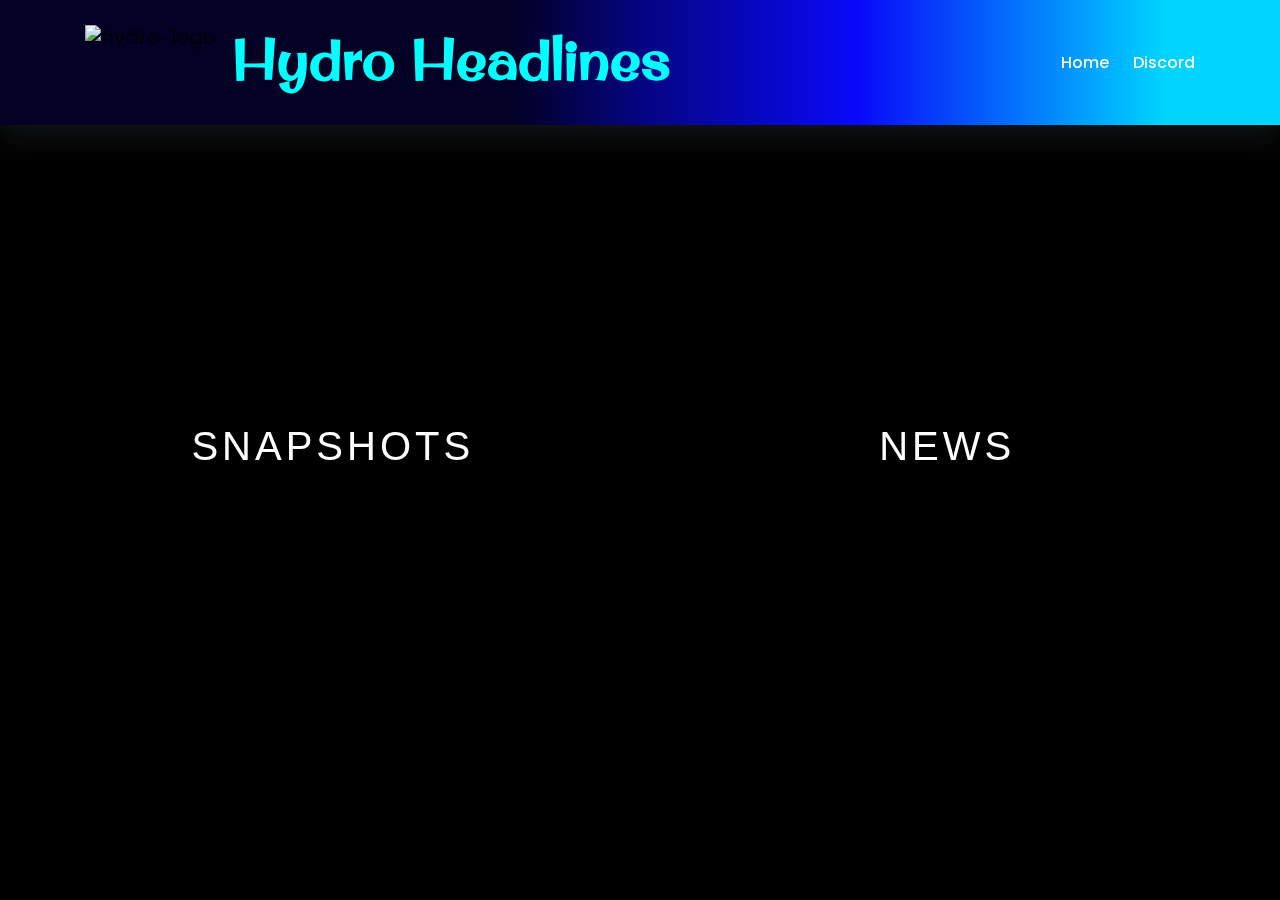
==== commit 31f4a2b4: "add: listing" ====
--- a/index.html
+++ b/index.html
@@ -31,12 +31,18 @@
       content="The Hydro Headlines is a Newspaper service that collects data around the war seas for everyone to read!"
     />
     <meta name="twitter:image" content="https://i.imgur.com/QyjkN1R.png" />
-    <title>Hydro Headlines</title>
+    <title>Hydro Headlines - News</title>
     <link rel="shortcut icon" href="./static/favicon.png" type="image/x-icon" />
 
     <script src="https://cdnjs.cloudflare.com/ajax/libs/jquery/3.3.1/jquery.min.js"></script>
     <script src="https://stackpath.bootstrapcdn.com/bootstrap/4.1.3/js/bootstrap.min.js"></script>
-    <script src="./js/main.js" type="module"></script>
+    <link
+      rel="stylesheet"
+      href="https://cdnjs.cloudflare.com/ajax/libs/Swiper/3.4.2/css/swiper.min.css"
+    />
+    <script src="https://cdnjs.cloudflare.com/ajax/libs/Swiper/3.4.2/js/swiper.min.js"></script>
+    <script src="./js/nav.js" type="module"></script>
+    <script type="module" src="./js/table.js"></script>
 
     <link
       rel="stylesheet"
@@ -44,7 +50,7 @@
     />
     <link rel="stylesheet" href="./styles/load.css" />
     <link rel="stylesheet" href="./styles/nav.css" />
-    <link rel="stylesheet" href="./styles/main.css">
+    <link rel="stylesheet" href="./styles/table.css" />
   </head>
   <body class="hero-anime">
     <div class="navigation-wrap start-header start-style">
@@ -115,9 +121,6 @@
                     </div>
                   </li>-->
                   <li class="nav-item pl-4 pl-md-0 ml-0 ml-md-4">
-                    <a class="nav-link" href="/news.html" >News</a>
-                  </li>
-                  <li class="nav-item pl-4 pl-md-0 ml-0 ml-md-4">
                     <a
                       class="nav-link"
                       href="https://discord.gg/XDrfcjQJqZ "
@@ -132,12 +135,19 @@
         </div>
       </div>
     </div>
-      <div class="image-container">
-        <img
-          src="./static/snapshot.png"
-          alt="snapshot"
-          class="snapshot-image"
-        />
+    <div class="panels">
+      <div class="panels__container">
+        <a href="/snapshot-list.html" class="panel">
+          <div class="panel__content" style="background-image: url(https://media.thenerdstash.com/wp-content/uploads/2023/03/How-to-Beat-Cernyx-in-Arcane-Odyssey.jpg.webp);">
+          <h3 class="panel__title">SnapShots</h3>
+          </div>
+        </a>
+        <a href="/news-list.html" class="panel">
+          <div class="panel__content" style="background-image: url(https://pbs.twimg.com/media/FPxNdceXsAAGWCV.jpg)">
+          <h3 class="panel__title">News</h3>
+          </div>
+        </a>
+      </div>
       </div>
   </body>
 </html>
--- a/styles/table.css
+++ b/styles/table.css
@@ -0,0 +1,285 @@
+/* @offsetSize * 2 means the content won't appear to move at all. Set to a lower value for squishing effects. */
+/*////////////////////////////////////////*/
+/* Layout */
+body {
+  background: rgb(2, 0, 36);
+  background: -moz-linear-gradient(
+    90deg,
+    rgba(2, 0, 36, 1) 0%,
+    rgba(2, 0, 36, 1) 40%,
+    rgba(5, 4, 121, 1) 49%,
+    rgba(9, 9, 250, 1) 67%,
+    rgba(0, 212, 255, 1) 91%,
+    rgba(0, 212, 255, 1) 95%,
+    rgba(0, 212, 255, 1) 99%
+  );
+  background: -webkit-linear-gradient(
+    90deg,
+    rgba(2, 0, 36, 1) 0%,
+    rgba(2, 0, 36, 1) 40%,
+    rgba(5, 4, 121, 1) 49%,
+    rgba(9, 9, 250, 1) 67%,
+    rgba(0, 212, 255, 1) 91%,
+    rgba(0, 212, 255, 1) 95%,
+    rgba(0, 212, 255, 1) 99%
+  );
+  background: linear-gradient(
+    90deg,
+    rgba(2, 0, 36, 1) 0%,
+    rgba(2, 0, 36, 1) 40%,
+    rgba(5, 4, 121, 1) 49%,
+    rgba(9, 9, 250, 1) 67%,
+    rgba(0, 212, 255, 1) 91%,
+    rgba(0, 212, 255, 1) 95%,
+    rgba(0, 212, 255, 1) 99%
+  );
+  filter: progid:DXImageTransform.Microsoft.gradient(startColorstr="#020024",endColorstr="#00d4ff",GradientType=1);
+}
+.panels {
+  width: 100%;
+  height: 100%;
+  overflow: hidden;
+  background: #000;
+  pointer-events: none;
+}
+.panels__container {
+  display: flex;
+  justify-content: center;
+  align-items: stretch;
+  height: 100%;
+  width: 120%;
+  margin: 0 -10%;
+  visibility: hidden;
+}
+.panel {
+  display: inline-block;
+  height: 100%;
+  visibility: visible;
+  position: relative;
+  overflow: hidden;
+  flex: 1;
+  cursor: pointer;
+  text-decoration: none;
+}
+/*////////////////////////////////////////*/
+/* Image/Text Container */
+.panel__content {
+  width: 100%;
+  height: 100%;
+  display: flex;
+  flex-direction: column;
+  align-items: center;
+  justify-content: center;
+  background: center center no-repeat;
+  background-size: cover;
+}
+.panel__content:before {
+  content: "";
+  position: absolute;
+  top: 0;
+  right: 0;
+  bottom: 0;
+  left: 0;
+  background: #000;
+  opacity: 0.5;
+  transition: opacity 1s cubic-bezier(0.6, 0, 0.2, 1);
+}
+/*////////////////////////////////////////*/
+/* Title */
+.panel__title {
+  pointer-events: auto;
+  color: #fff;
+  position: relative;
+  z-index: 1;
+  transition: color 1s cubic-bezier(0.6, 0, 0.2, 1);
+}
+.panel__title:before {
+  content: "";
+  position: absolute;
+  top: 0;
+  right: 0;
+  bottom: 0;
+  left: 0;
+  background: #000;
+  background: rgba(0, 0, 0, 0.7);
+  border: solid 2px #ffc12d;
+  z-index: -1;
+  padding: 0.5em 1em;
+  margin: -0.5em -1em;
+  opacity: 0;
+  transform: scale(0.9);
+  transition: all 1s cubic-bezier(0.6, 0, 0.2, 1);
+  transition-property: opacity, transform;
+}
+/*////////////////////////////////////////*/
+/* Hover States */
+.panel {
+  transform: translate3d(0, 0, 0);
+  transition: transform 1s cubic-bezier(0.6, 0, 0.2, 1);
+  /* Inactive panel */
+  /* Override styles for an inactive panel AFTER the hovered panel */
+  /* Active panel */
+}
+.panel .panel__content {
+  transform: translateX(10%);
+  transition: transform 1s cubic-bezier(0.6, 0, 0.2, 1);
+}
+.panel:last-child .panel__content {
+  transform: translateX(-10%);
+}
+.panels:hover .panel {
+  transform: translate3d(-10%, 0, 0);
+}
+.panels:hover .panel .panel__content {
+  transform: translateX(14%);
+}
+.panels:hover .panel .panel__content:before {
+  opacity: 0.7;
+}
+.panels .panel:hover ~ .panel {
+  transform: translate3d(10%, 0, 0);
+}
+.panels .panel:hover ~ .panel .panel__content {
+  transform: translateX(-14%);
+}
+.panels .panel:hover {
+  z-index: 2;
+  transform: translate3d(10%, 0, 0);
+  pointer-events: auto;
+}
+.panels .panel:hover:last-child {
+  transform: translate3d(-10%, 0, 0);
+}
+.panels .panel:hover .panel__content {
+  transform: translateX(0%);
+}
+.panels .panel:hover .panel__content:before {
+  opacity: 0;
+}
+.panels .panel:hover .panel__title {
+  color: #ffc12d;
+}
+.panels .panel:hover .panel__title:before {
+  opacity: 1;
+  transform: scale(1);
+}
+/*////////////////////////////////////////*/
+/* Vertical layout */
+.panels--stacked {
+  /* Inactive panel */
+  /* Override styles for an inactive panel AFTER the hovered panel */
+  /* Active panel */
+}
+.panels--stacked .panels__container {
+  width: 100%;
+  height: 120%;
+  margin: -10% 0;
+  flex-direction: column;
+}
+.panels--stacked .panel {
+  height: 50%;
+  width: 100%;
+  transform: translate3d(0, 0, 0);
+}
+.panels--stacked .panel .panel__content {
+  transform: translate3d(0, 10%, 0);
+}
+.panels--stacked .panel:last-child .panel__content {
+  transform: translate3d(0, -10%, 0);
+}
+.panels--stacked:hover .panel {
+  transform: translate3d(0, -10%, 0);
+}
+.panels--stacked:hover .panel .panel__content {
+  transform: translate3d(0, 14%, 0);
+}
+.panels--stacked .panel:hover ~ .panel {
+  transform: translate3d(0, 10%, 0);
+}
+.panels--stacked .panel:hover ~ .panel .panel__content {
+  transform: translate3d(0, -14%, 0);
+}
+.panels--stacked .panel:hover {
+  transform: translate3d(0, 10%, 0);
+}
+.panels--stacked .panel:hover:last-child {
+  transform: translate3d(0, -10%, 0);
+}
+.panels--stacked .panel:hover .panel__content {
+  transform: translate3d(0, 0, 0);
+}
+/* Responsive */
+@media (max-width: 550px) {
+  .panels {
+    /* Inactive panel */
+    /* Override styles for an inactive panel AFTER the hovered panel */
+    /* Active panel */
+  }
+  .panels .panels__container {
+    width: 100%;
+    height: 120%;
+    margin: -10% 0;
+    flex-direction: column;
+  }
+  .panels .panel {
+    height: 50%;
+    width: 100%;
+    transform: translate3d(0, 0, 0);
+  }
+  .panels .panel .panel__content {
+    transform: translate3d(0, 10%, 0);
+  }
+  .panels .panel:last-child .panel__content {
+    transform: translate3d(0, -10%, 0);
+  }
+  .panels:hover .panel {
+    transform: translate3d(0, -10%, 0);
+  }
+  .panels:hover .panel .panel__content {
+    transform: translate3d(0, 14%, 0);
+  }
+  .panels .panel:hover ~ .panel {
+    transform: translate3d(0, 10%, 0);
+  }
+  .panels .panel:hover ~ .panel .panel__content {
+    transform: translate3d(0, -14%, 0);
+  }
+  .panels .panel:hover {
+    transform: translate3d(0, 10%, 0);
+  }
+  .panels .panel:hover:last-child {
+    transform: translate3d(0, -10%, 0);
+  }
+  .panels .panel:hover .panel__content {
+    transform: translate3d(0, 0, 0);
+  }
+}
+/*////////////////////////////////////////*/
+/* Specific Design Setup */
+@font-face {
+  font-family: "Oswald";
+  font-style: normal;
+  font-weight: 400;
+  src: url(https://fonts.gstatic.com/s/oswald/v49/TK3_WkUHHAIjg75cFRf3bXL8LICs1_FvsUZiYA.ttf)
+    format("truetype");
+}
+.panel__title {
+  font-family: "Oswald", sans-serif;
+  text-transform: uppercase;
+  font-size: 2.5em;
+  letter-spacing: 0.1em;
+}
+@media (max-width: 800px) {
+  .panel__title {
+    font-size: 1.5em;
+  }
+}
+@media (max-width: 600px) {
+  .panel__title {
+    font-size: 1.25em;
+  }
+}
+html,
+body {
+  height: 100%;
+}
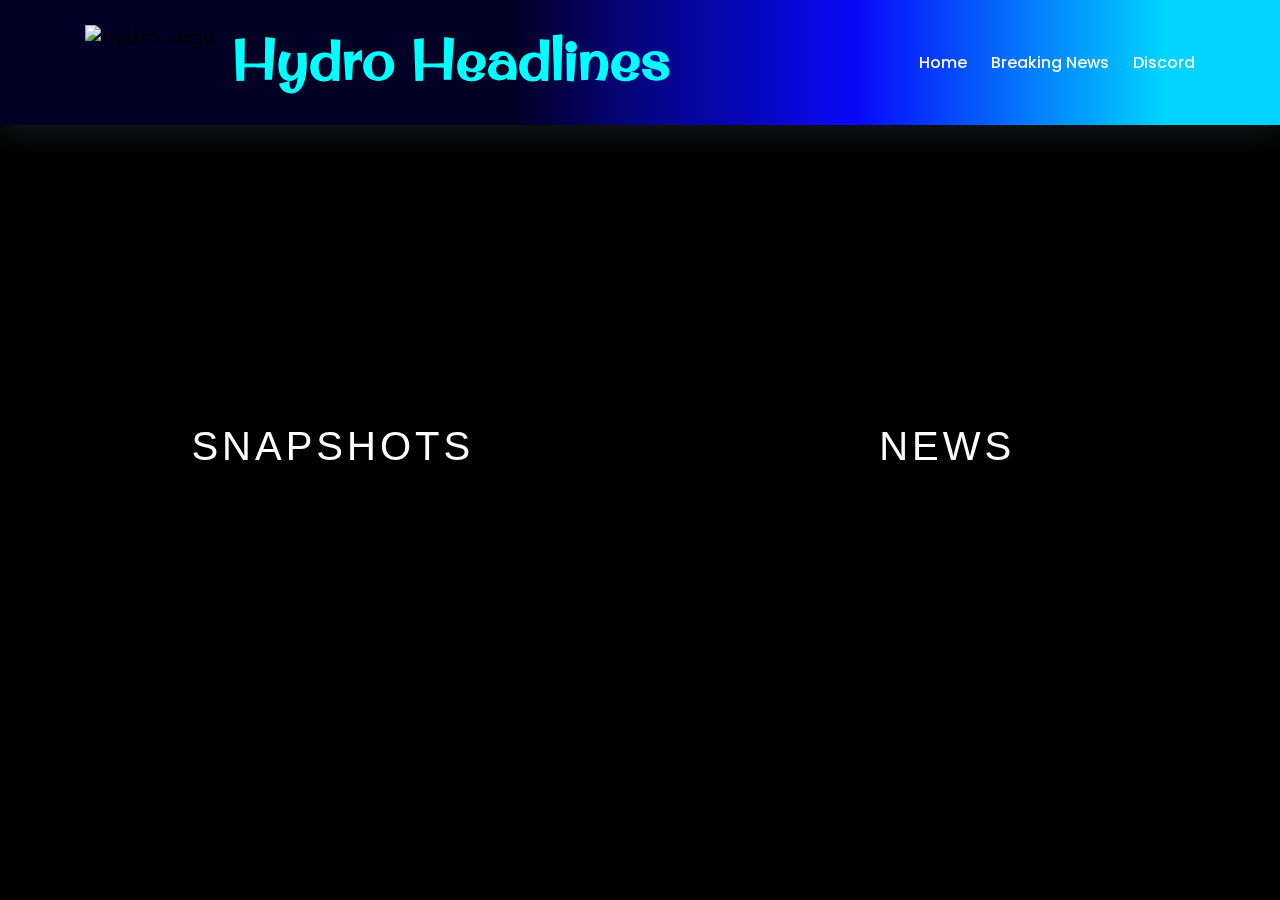
==== commit 2df8971a: "add: breaking-news nav" ====
--- a/index.html
+++ b/index.html
@@ -36,21 +36,26 @@
 
     <script src="https://cdnjs.cloudflare.com/ajax/libs/jquery/3.3.1/jquery.min.js"></script>
     <script src="https://stackpath.bootstrapcdn.com/bootstrap/4.1.3/js/bootstrap.min.js"></script>
+    <script src="https://cdn.jsdelivr.net/npm/sweetalert2@11"></script>
+
     <link
       rel="stylesheet"
       href="https://cdnjs.cloudflare.com/ajax/libs/Swiper/3.4.2/css/swiper.min.css"
     />
+    <link rel="stylesheet" href="./styles/info.css">
     <script src="https://cdnjs.cloudflare.com/ajax/libs/Swiper/3.4.2/js/swiper.min.js"></script>
     <script src="./js/nav.js" type="module"></script>
     <script type="module" src="./js/table.js"></script>
+    <script type="module" src="./js/info.js"></script>
 
     <link
       rel="stylesheet"
       href="https://cdnjs.cloudflare.com/ajax/libs/twitter-bootstrap/4.1.3/css/bootstrap.min.css"
     />
-    <link rel="stylesheet" href="./styles/load.css" />
+    <link rel="stylesheet" href="https://cdn.jsdelivr.net/npm/sweetalert2@11.0.18/dist/sweetalert2.min.css">
     <link rel="stylesheet" href="./styles/nav.css" />
     <link rel="stylesheet" href="./styles/table.css" />
+    
   </head>
   <body class="hero-anime">
     <div class="navigation-wrap start-header start-style">
@@ -60,11 +65,10 @@
             <nav class="navbar navbar-expand-md navbar-light">
               <a
                 class="navbar-brand"
-                href="https://front.codes/"
-                target="_blank"
+                href="/"
                 ><img src="./static/logo.gif" alt="hydro-logo"
               /></a>
-              <h1 class="brand-name">Hydro Headlines</h1>
+              <h1 class="brand-name" style="cursor: pointer;" onclick="window.location.href = `/`">Hydro Headlines</h1>
 
               <button
                 class="navbar-toggler"
@@ -101,7 +105,7 @@
                     </div>
                   </li>-->
                   <li class="nav-item pl-4 pl-md-0 ml-0 ml-md-4">
-                    <a class="nav-link" href="#">Home</a>
+                    <a class="nav-link" href="/">Home</a>
                   </li>
                   <!--
                   <li class="nav-item pl-4 pl-md-0 ml-0 ml-md-4">
@@ -120,6 +124,13 @@
                       <a class="dropdown-item" href="" class="hydro-disabled">Miscellaneous</a>
                     </div>
                   </li>-->
+                  <li class="nav-item pl-4 pl-md-0 ml-0 ml-md-4">
+                    <a
+                      class="nav-link"
+                      href="/breaking-news-list.html"
+                      >Breaking News</a
+                    >
+                  </li>
                   <li class="nav-item pl-4 pl-md-0 ml-0 ml-md-4">
                     <a
                       class="nav-link"
--- a/styles/info.css
+++ b/styles/info.css
@@ -0,0 +1,12 @@
+.custom-popup {
+  border: 2px solid #3498db;
+  border-radius: 8px;
+}
+.custom-confirm-btn {
+  background-color: #3498db !important; 
+  color: white !important;
+}
+.custom-close-btn {
+    background-color: #db3434 !important; 
+    color: white !important;
+  }